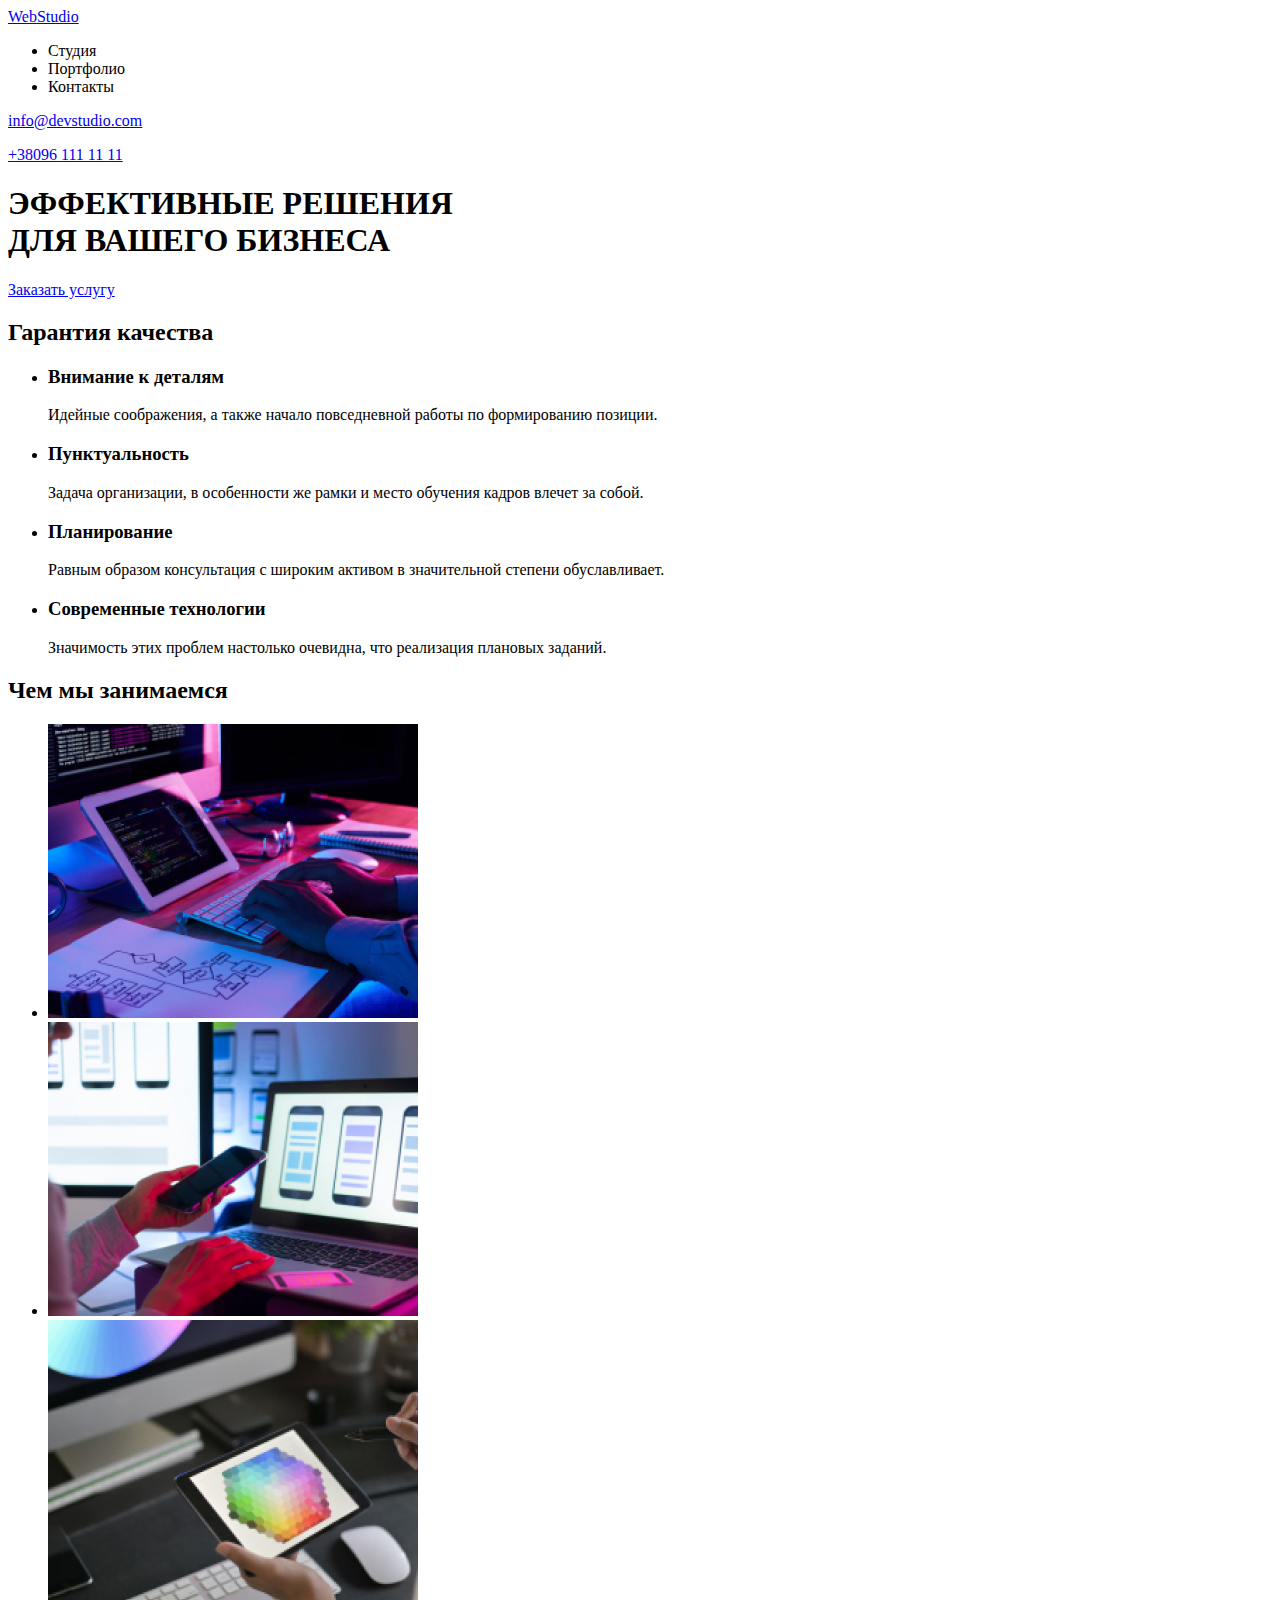
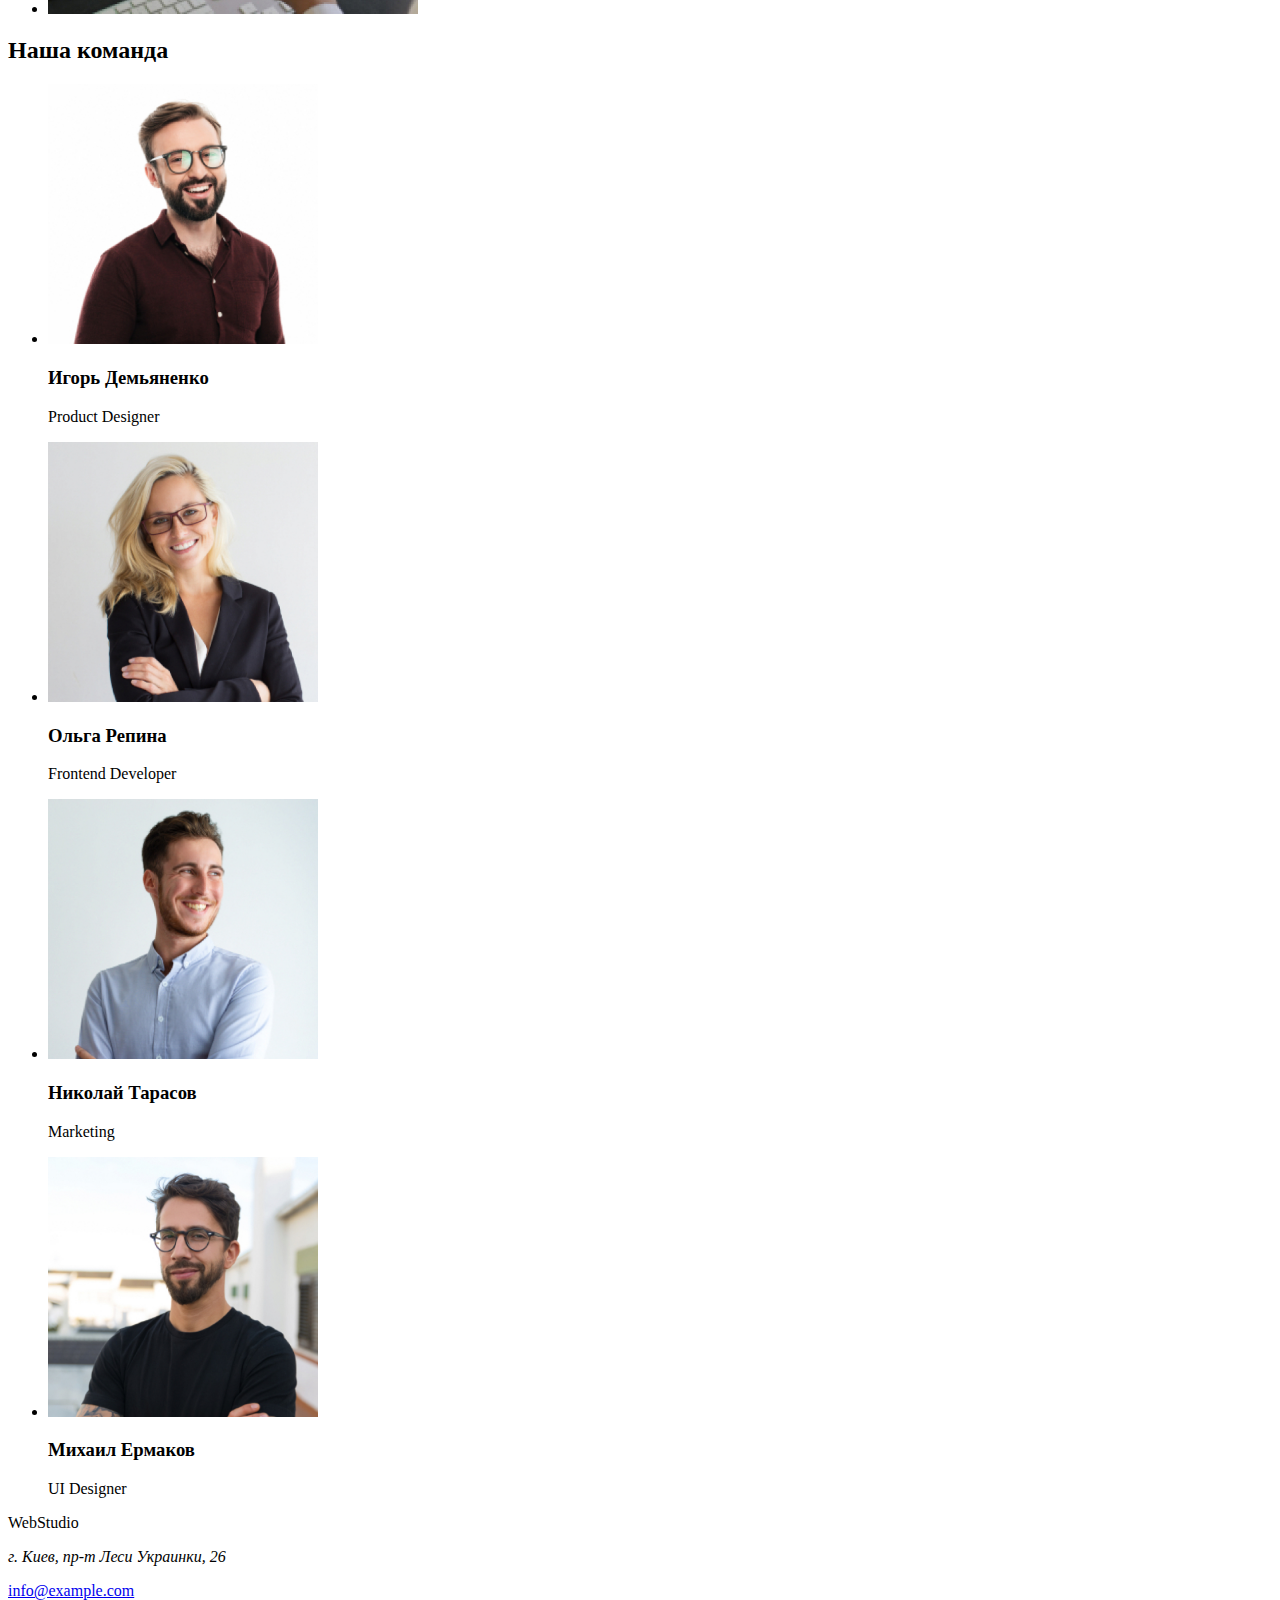
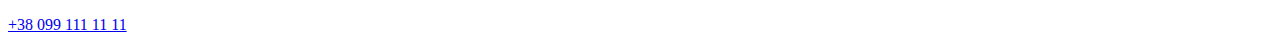
==== index.html @ a1a8df3b "Копирую домашку1 в домашку2" ====
<!DOCTYPE html>
<html lang="ru">
<head>
    <meta charset="UTF-8">
    <meta name="viewport" content="width=device-width, initial-scale=1.0">
    <title>WebStudio - разработка программного обеспечения</title>
</head>
<body>
    <header>
        <a href="./"><span>Web</span>Studio</a>
        <ul>
            <li>
                Студия
            </li>
            <li>
                Портфолио
            </li>
            <li>
                Контакты
            </li>
        </ul>
        <p><a href="mailto:info@devstudio.com">
            <!-- <img src="./images/envelope.svg" alt="mail"> -->
            info@devstudio.com</a>
        </p>
            <p><a href="tel:380961111111">
                <!-- <img src="./images/telephone.svg" alt="telephone"> -->
                +38096 111 11 11</a>
            </p>
    </header>
    <main>
        <section class="maininfo">
            <h1>ЭФФЕКТИВНЫЕ РЕШЕНИЯ <br>ДЛЯ ВАШЕГО БИЗНЕСА</h1>
            <a href="./">Заказать услугу</a>
        </section>
        <section class="qualities">
            <h2>Гарантия качества</h2>
            <ul>
                <li>
                    <!-- <img src="./images/vector-4.svg" alt="">                         -->
                    <h3>Внимание к деталям</h3>
                    <p>Идейные соображения, а также начало повседневной работы по формированию позиции.</p>
                </li>
                <li>
                    <!-- <img src="./images/vector-1.svg" alt=""> -->
                    <h3>Пунктуальность</h3>
                    <p>Задача организации, в особенности же рамки и место обучения кадров влечет за собой.</p>
                </li>
                <li>
                    <!-- <img src="images/vector-2.svg" alt=""> -->
                    <h3>Планирование</h3>
                    <p>Равным образом консультация с широким активом в значительной степени обуславливает.</p>
                </li>
                <li>
                    <!-- <img src="./images/vector-3.svg" alt=""> -->
                    <h3>Современные технологии</h3>
                    <p>Значимость этих проблем настолько очевидна, что реализация плановых заданий.</p>
                </li>
            </ul>
        </section>
<section class="what-we-do">
<h2>Чем мы занимаемся</h2>
<ul>
    <li><img src="./images/img1.jpg" alt="Программирование" width="370" height="294"></li>
    <li><img src="./images/img2.jpg" alt="Адаптация под разные устройства" width="370" height="294"></li>
    <li><img src="./images/img3.jpg" alt="Дизайн" width="370" height="294"></li>
</ul>
</section>
<section>
    <h2>Наша команда</h2>
    <ul>
        <li>
            <img src="./images/teammate1.jpg" alt="Игорь Демьяненко" width="270" height="260">
            <h3>Игорь Демьяненко</h3>
            <p>Product Designer</p>
        </li>
        <li>
            <img src="./images/teammate2.jpg" alt="Ольга Репина" width="270" height="260">
            <h3>Ольга Репина</h3>
            <p>Frontend Developer</p>
        </li>
        <li>
            <img src="./images/teammate3.jpg" alt="Николай Тарасов" width="270" height="260">
            <h3>Николай Тарасов</h3>
                <p>Marketing</p>
        </li>
        <li>
            <img src="./images/teammate4.jpg" alt="Михаил Ермаков" width="270" height="260">
            <h3>Михаил Ермаков</h3>
            <p>UI Designer</p>
        </li>
    </ul>
</section>
    </main>
    <footer>
<p><span>Web</span>Studio</p>
<address>
    г. Киев, пр-т Леси Украинки, 26
</address>
<p><a href="mailto:info@example.com">info@example.com</a></p>
<p><a href="tel:380991111111">+38 099 111 11 11</a>
</p> 
   </footer>
</body>
</html>
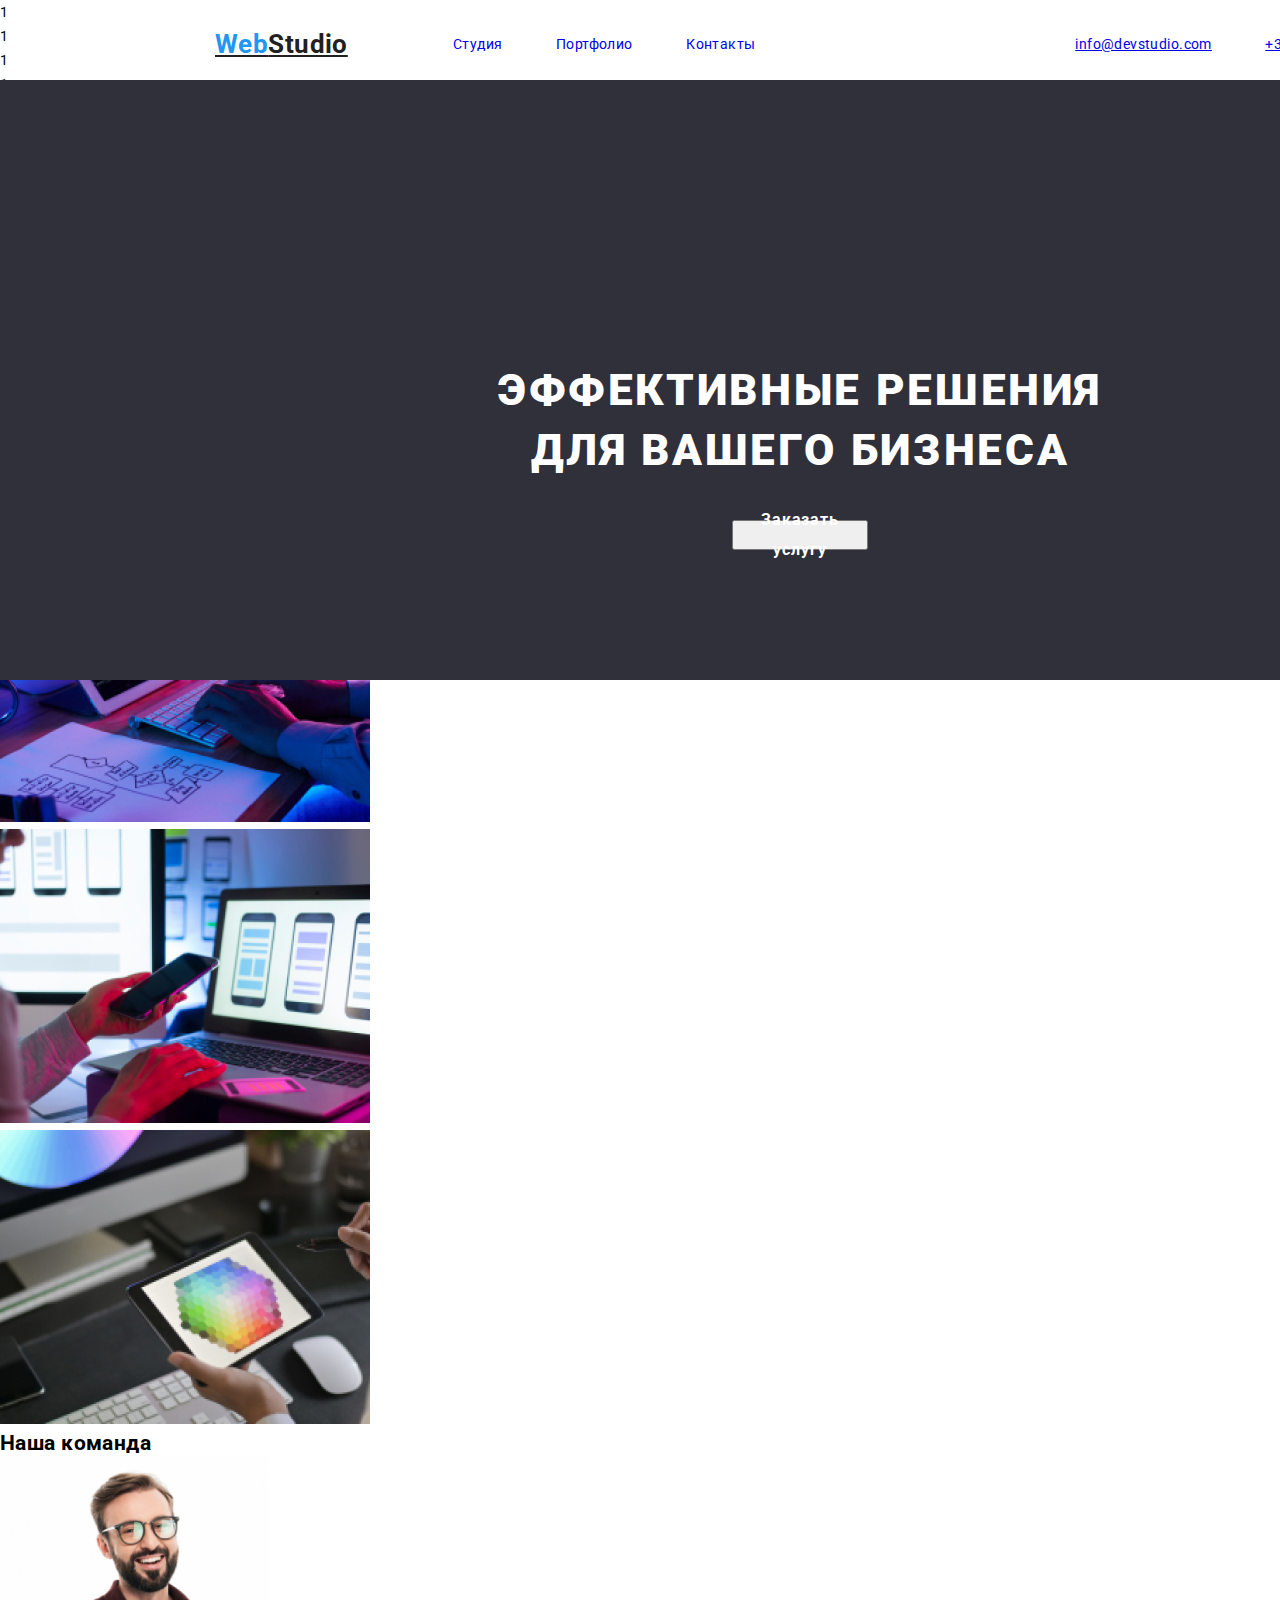
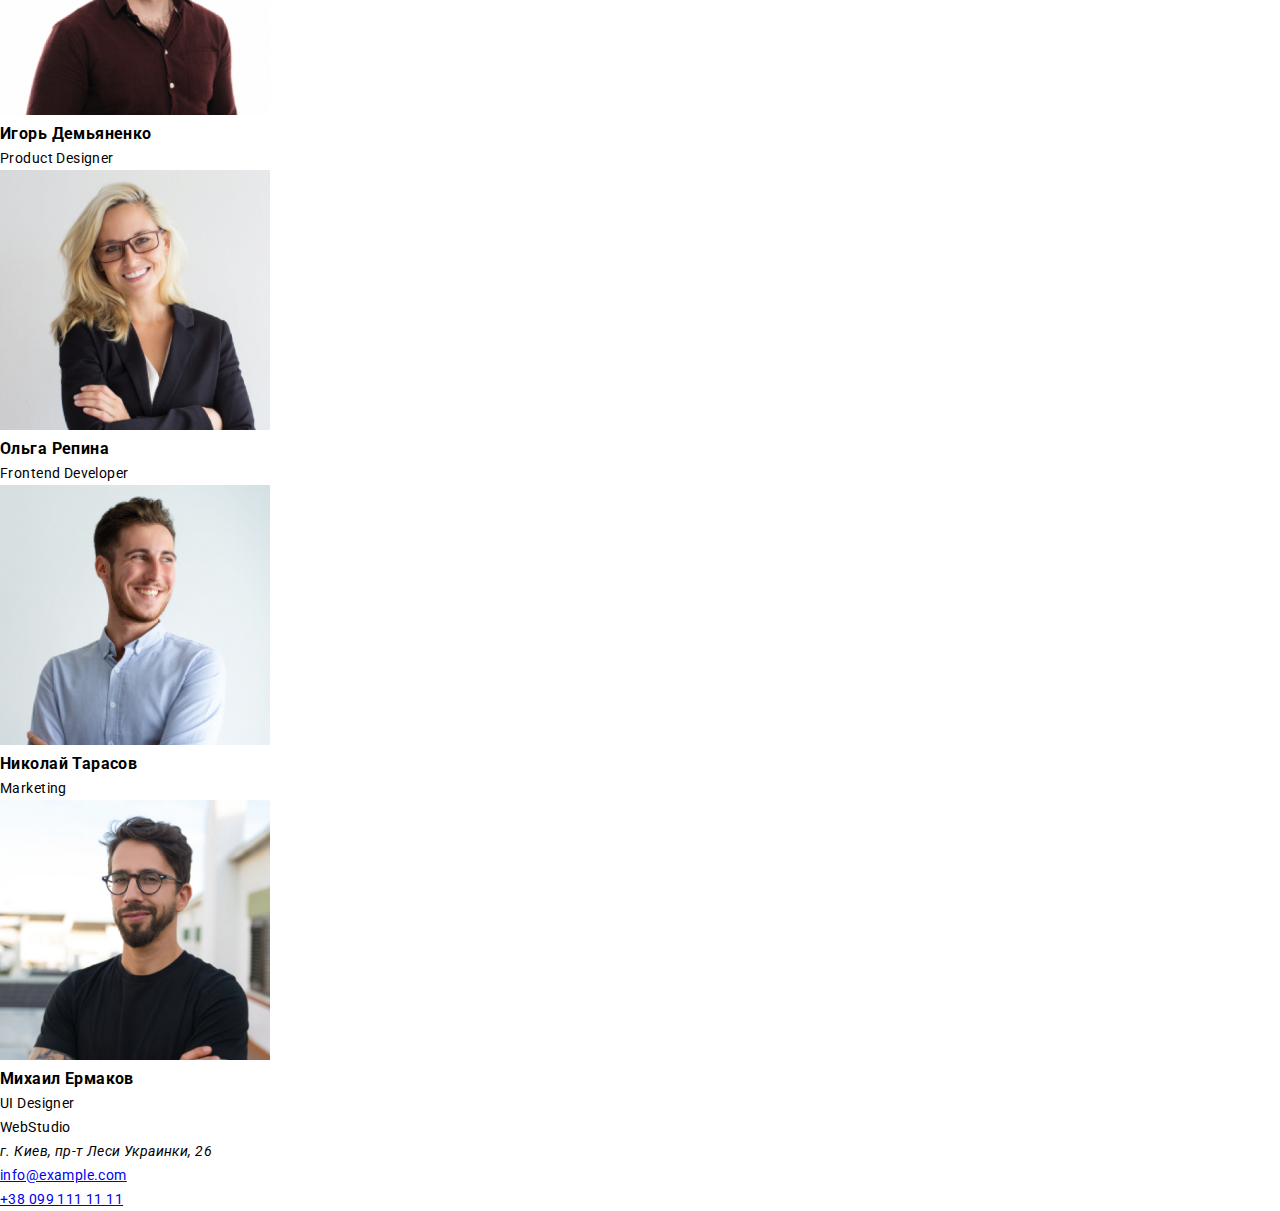
==== commit b9a293dc: "Начало верстки 2 дз" ====
--- a/index.html
+++ b/index.html
@@ -3,39 +3,47 @@
 <head>
     <meta charset="UTF-8">
     <meta name="viewport" content="width=device-width, initial-scale=1.0">
+    <link rel="stylesheet" href="./CSS/styles.css">                     
+    <link href="https://fonts.googleapis.com/css2?family=Roboto:ital,wght@0,300;1,100&display=fallback" rel="stylesheet">
+
     <title>WebStudio - разработка программного обеспечения</title>
 </head>
 <body>
     <header>
-        <a href="./"><span>Web</span>Studio</a>
-        <ul>
-            <li>
-                Студия
+        <p class="logo"><a href="./"><span>Web</span>Studio</a></p>
+        <ul class="navigation list">
+            <li class="menu-list">
+                <a href="/">Студия</a>
             </li>
-            <li>
-                Портфолио
+            <li class="menu-list">
+                <a href="/">Портфолио</a>
             </li>
-            <li>
-                Контакты
+            <li class="menu-list">
+                <a href="/">Контакты</a>
             </li>
         </ul>
-        <p><a href="mailto:info@devstudio.com">
-            <!-- <img src="./images/envelope.svg" alt="mail"> -->
-            info@devstudio.com</a>
-        </p>
-            <p><a href="tel:380961111111">
-                <!-- <img src="./images/telephone.svg" alt="telephone"> -->
-                +38096 111 11 11</a>
+        
+        <div class="header-contacts">
+            <p><a href="mailto:info@devstudio.com">
+                <!-- <img src="./images/envelope.svg" alt="mail"> -->
+                info@devstudio.com</a>
             </p>
+                <p><a href="tel:380961111111">
+                    <!-- <img src="./images/telephone.svg" alt="telephone"> -->
+                    +38096 111 11 11</a>
+                </p>
+                </div>
     </header>
+    <p>1 </p>
+    <p>1 </p><p>1 </p><p>1 </p><p>1 </p><p>1 </p><p>1 </p><p>1 </p><p>1 </p><p>1 </p><p>1 </p><p>1 </p>
     <main>
         <section class="maininfo">
             <h1>ЭФФЕКТИВНЫЕ РЕШЕНИЯ <br>ДЛЯ ВАШЕГО БИЗНЕСА</h1>
-            <a href="./">Заказать услугу</a>
-        </section>
+<button class="order-service">Заказать услугу</button>        
+</section>
         <section class="qualities">
             <h2>Гарантия качества</h2>
-            <ul>
+            <ul class="list">
                 <li>
                     <!-- <img src="./images/vector-4.svg" alt="">                         -->
                     <h3>Внимание к деталям</h3>
@@ -60,7 +68,7 @@
         </section>
 <section class="what-we-do">
 <h2>Чем мы занимаемся</h2>
-<ul>
+<ul class="list">
     <li><img src="./images/img1.jpg" alt="Программирование" width="370" height="294"></li>
     <li><img src="./images/img2.jpg" alt="Адаптация под разные устройства" width="370" height="294"></li>
     <li><img src="./images/img3.jpg" alt="Дизайн" width="370" height="294"></li>
@@ -68,7 +76,7 @@
 </section>
 <section>
     <h2>Наша команда</h2>
-    <ul>
+    <ul class="list">
         <li>
             <img src="./images/teammate1.jpg" alt="Игорь Демьяненко" width="270" height="260">
             <h3>Игорь Демьяненко</h3>
--- a/CSS/styles.css
+++ b/CSS/styles.css
@@ -0,0 +1,145 @@
+* {
+    margin: 0;
+    padding:  0px 0px 0px 0px;
+}
+:root {
+    --white:#ffffff;
+    --active: #;
+}
+body {
+    width: 1600px;
+    background-color: #ffffff;
+    font-family: Roboto;
+    font-style: normal;
+    font-weight: normal;
+    font-size: 14px;
+    line-height: 24px;    
+    letter-spacing: 0.03em;
+}
+header {
+    position: absolute;
+    width: 1600px;
+    height: 80px;
+}
+.list {
+list-style-type: none;
+}
+.logo {
+    display: inline-block;
+    position: absolute;
+    font-size: 26px;
+    left: 215px;
+    top: 32px;
+    font-weight: bold;
+
+}
+.logo a {
+    color: #212121; 
+}
+.logo span {
+    color: #2196F3;
+}
+.navigation {
+    display: inline-block;
+    position: absolute;
+    left: 453px;
+}
+.navigation .menu-list {
+    display: inline-block;
+    position: relative;
+    font-size: 14px;
+margin-right: 50px;
+    top: 32px;
+    }
+    .navigation a {
+        text-decoration: none;
+    }
+    .menu-list a:hover, .menu-list a:focus {
+color: #2196F3;
+    }
+
+.header-contacts {
+    display: inline-block;
+    position: absolute;  
+    right: 215px;
+}
+
+.header-contacts p {
+    display: inline-block;
+    position: relative;
+    margin-left: 50px;
+    top: 32px;
+}
+
+.maininfo {
+position: absolute;
+width: 1600px;
+height: 600px;
+top: 80px;
+background: url(/images/banner.png);
+}
+h1 {
+    position: absolute;
+width: 696px;
+height: 120px;
+left: 452px;
+top: 280px;
+
+font-family: Roboto;
+font-style: normal;
+font-weight: 900;
+font-size: 44px;
+line-height: 60px;
+/* or 136% */
+
+text-align: center;
+letter-spacing: 0.06em;
+text-transform: uppercase;
+
+color: #FFFFFF;
+
+}
+.order-service {
+    position: absolute;
+width: 136px;
+height: 30px;
+left: 732px;
+top: 440px;
+
+font-family: Roboto;
+font-style: normal;
+font-weight: bold;
+font-size: 16px;
+line-height: 30px;
+/* identical to box height, or 187% */
+
+display: flex;
+align-items: center;
+text-align: center;
+letter-spacing: 0.06em;
+
+color: #FFFFFF;
+}
+
+
+
+
+
+
+
+/*  
+    .navigation .menu-list2 {
+        position: absolute;
+        font-size: 16px;
+        left: 552px;
+        top: 32px;
+            }
+
+        .navigation .menu-list3 {
+            position: absolute;
+            font-size: 16px;
+            left: 724px;
+            top: 32px;
+            margin: 0 50px 0 0;
+            }
+            */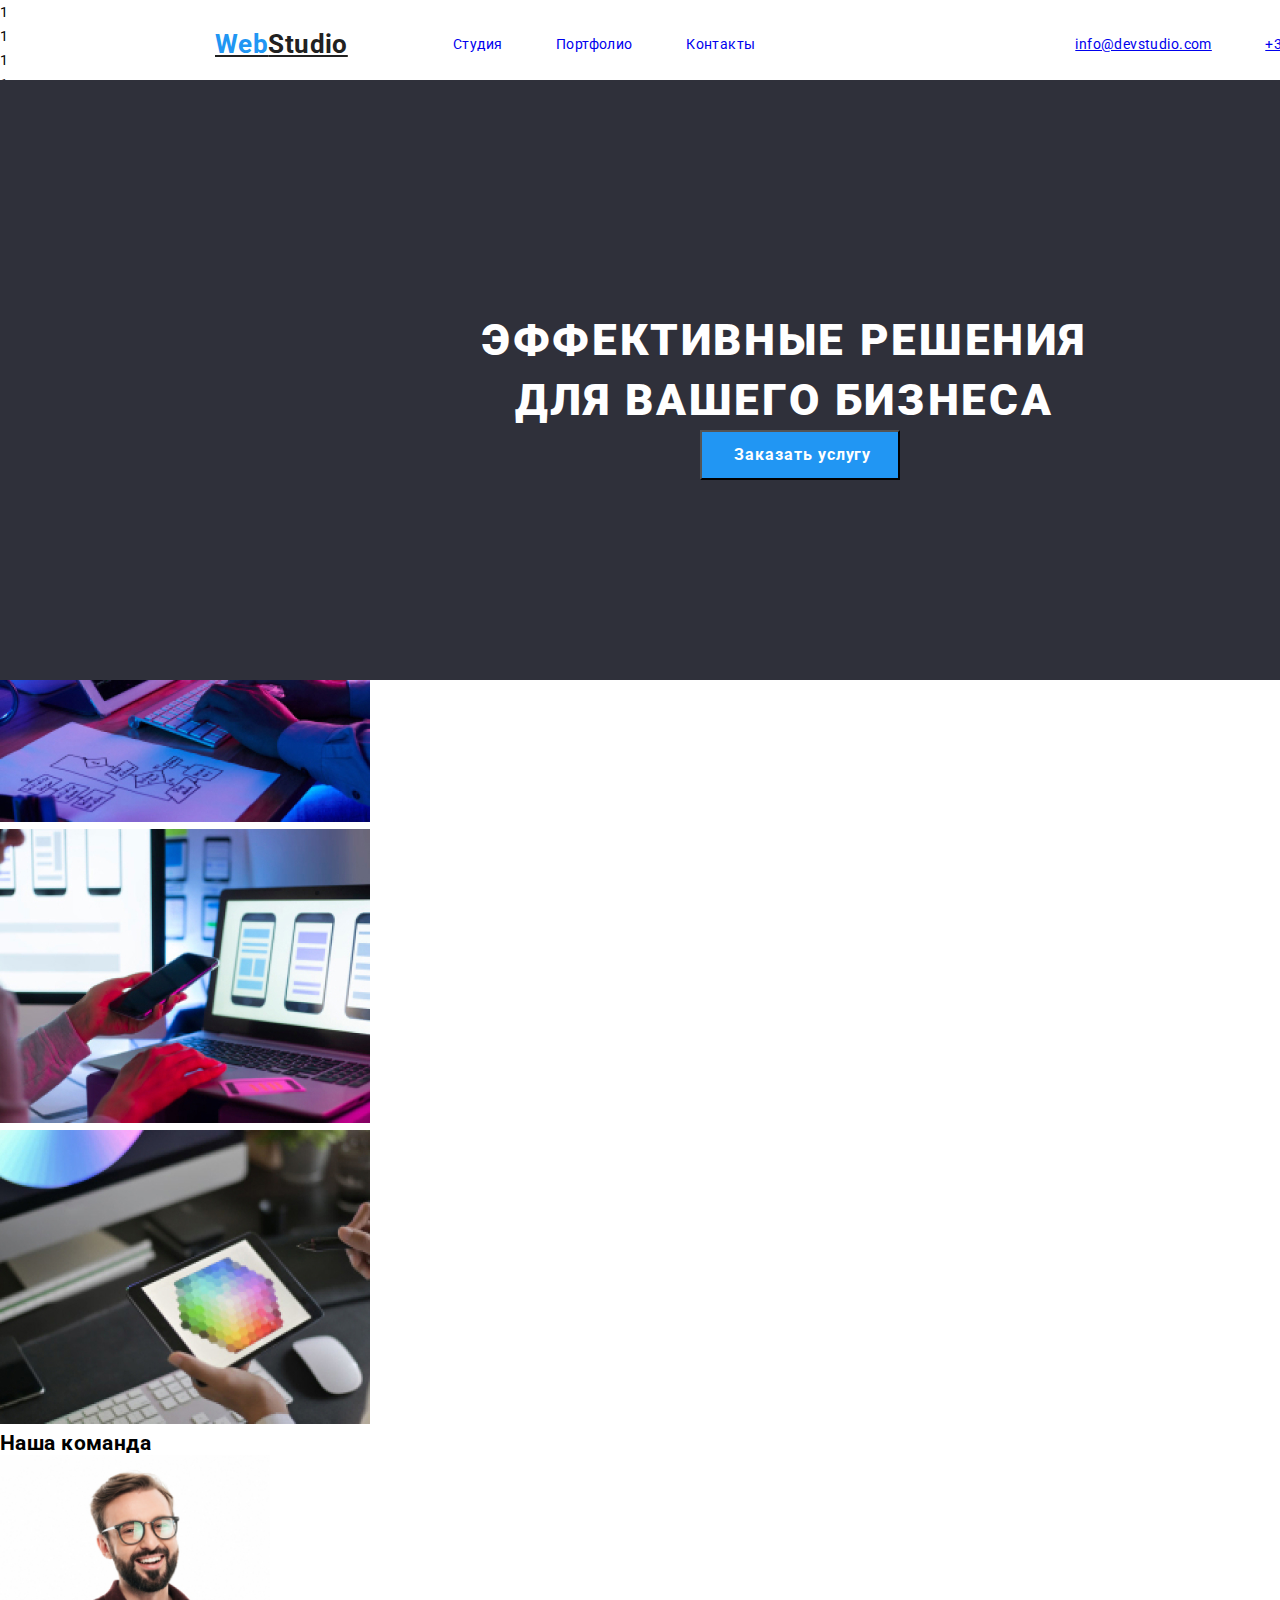
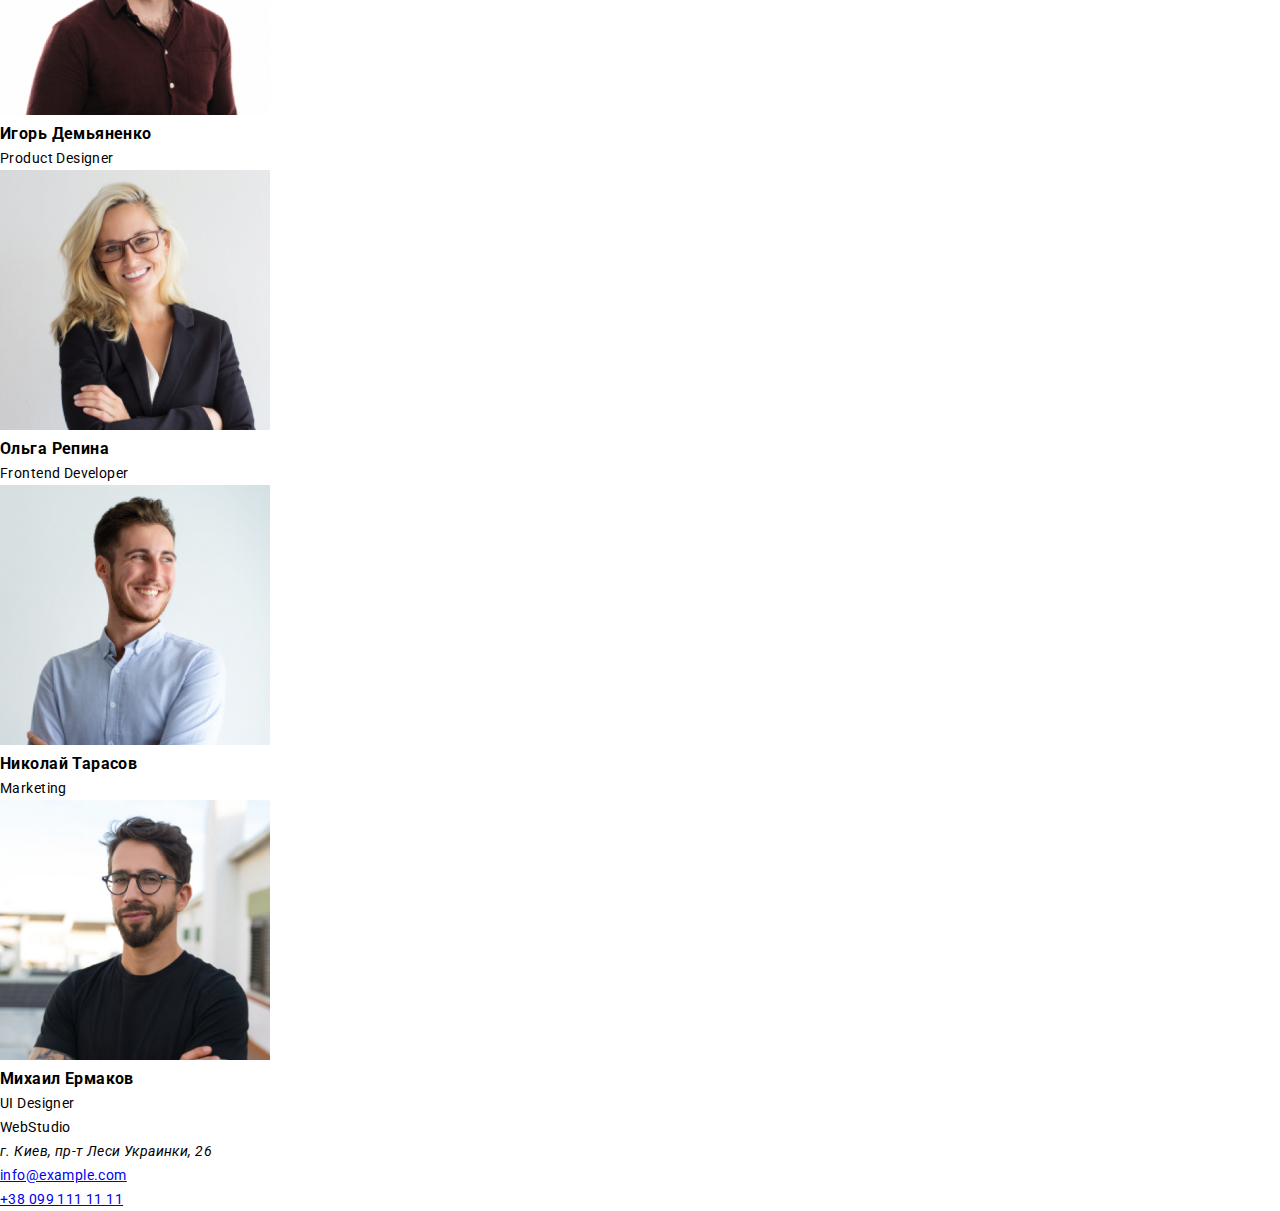
==== commit f681d282: "подкорректировал стили кнопки под баннером" ====
--- a/index.html
+++ b/index.html
@@ -38,7 +38,7 @@
     <p>1 </p><p>1 </p><p>1 </p><p>1 </p><p>1 </p><p>1 </p><p>1 </p><p>1 </p><p>1 </p><p>1 </p><p>1 </p>
     <main>
         <section class="maininfo">
-            <h1>ЭФФЕКТИВНЫЕ РЕШЕНИЯ <br>ДЛЯ ВАШЕГО БИЗНЕСА</h1>
+            <h1 class="mainslogan">ЭФФЕКТИВНЫЕ РЕШЕНИЯ <br>ДЛЯ ВАШЕГО БИЗНЕСА</h1>
 <button class="order-service">Заказать услугу</button>        
 </section>
         <section class="qualities">
--- a/CSS/styles.css
+++ b/CSS/styles.css
@@ -76,48 +76,44 @@
 width: 1600px;
 height: 600px;
 top: 80px;
-background: url(/images/banner.png);
+background: url(../images/banner.png);
 }
-h1 {
-    position: absolute;
-width: 696px;
-height: 120px;
+.mainslogan {
+position: absolute;
 left: 452px;
-top: 280px;
-
+top: 200px;
+padding: 30px;
 font-family: Roboto;
 font-style: normal;
 font-weight: 900;
 font-size: 44px;
 line-height: 60px;
-/* or 136% */
-
 text-align: center;
 letter-spacing: 0.06em;
 text-transform: uppercase;
 
 color: #FFFFFF;
-
+button {
+    background-color: #2196F3;
+}
 }
 .order-service {
     position: absolute;
-width: 136px;
-height: 30px;
-left: 732px;
-top: 440px;
-
+width: 200px;
+height: 50px;
+background-color: #2196F3;
+left: 700px;
+top: 350px;
 font-family: Roboto;
 font-style: normal;
 font-weight: bold;
 font-size: 16px;
 line-height: 30px;
-/* identical to box height, or 187% */
-
 display: flex;
 align-items: center;
 text-align: center;
 letter-spacing: 0.06em;
-
+padding:0 0 0 32px;
 color: #FFFFFF;
 }
 
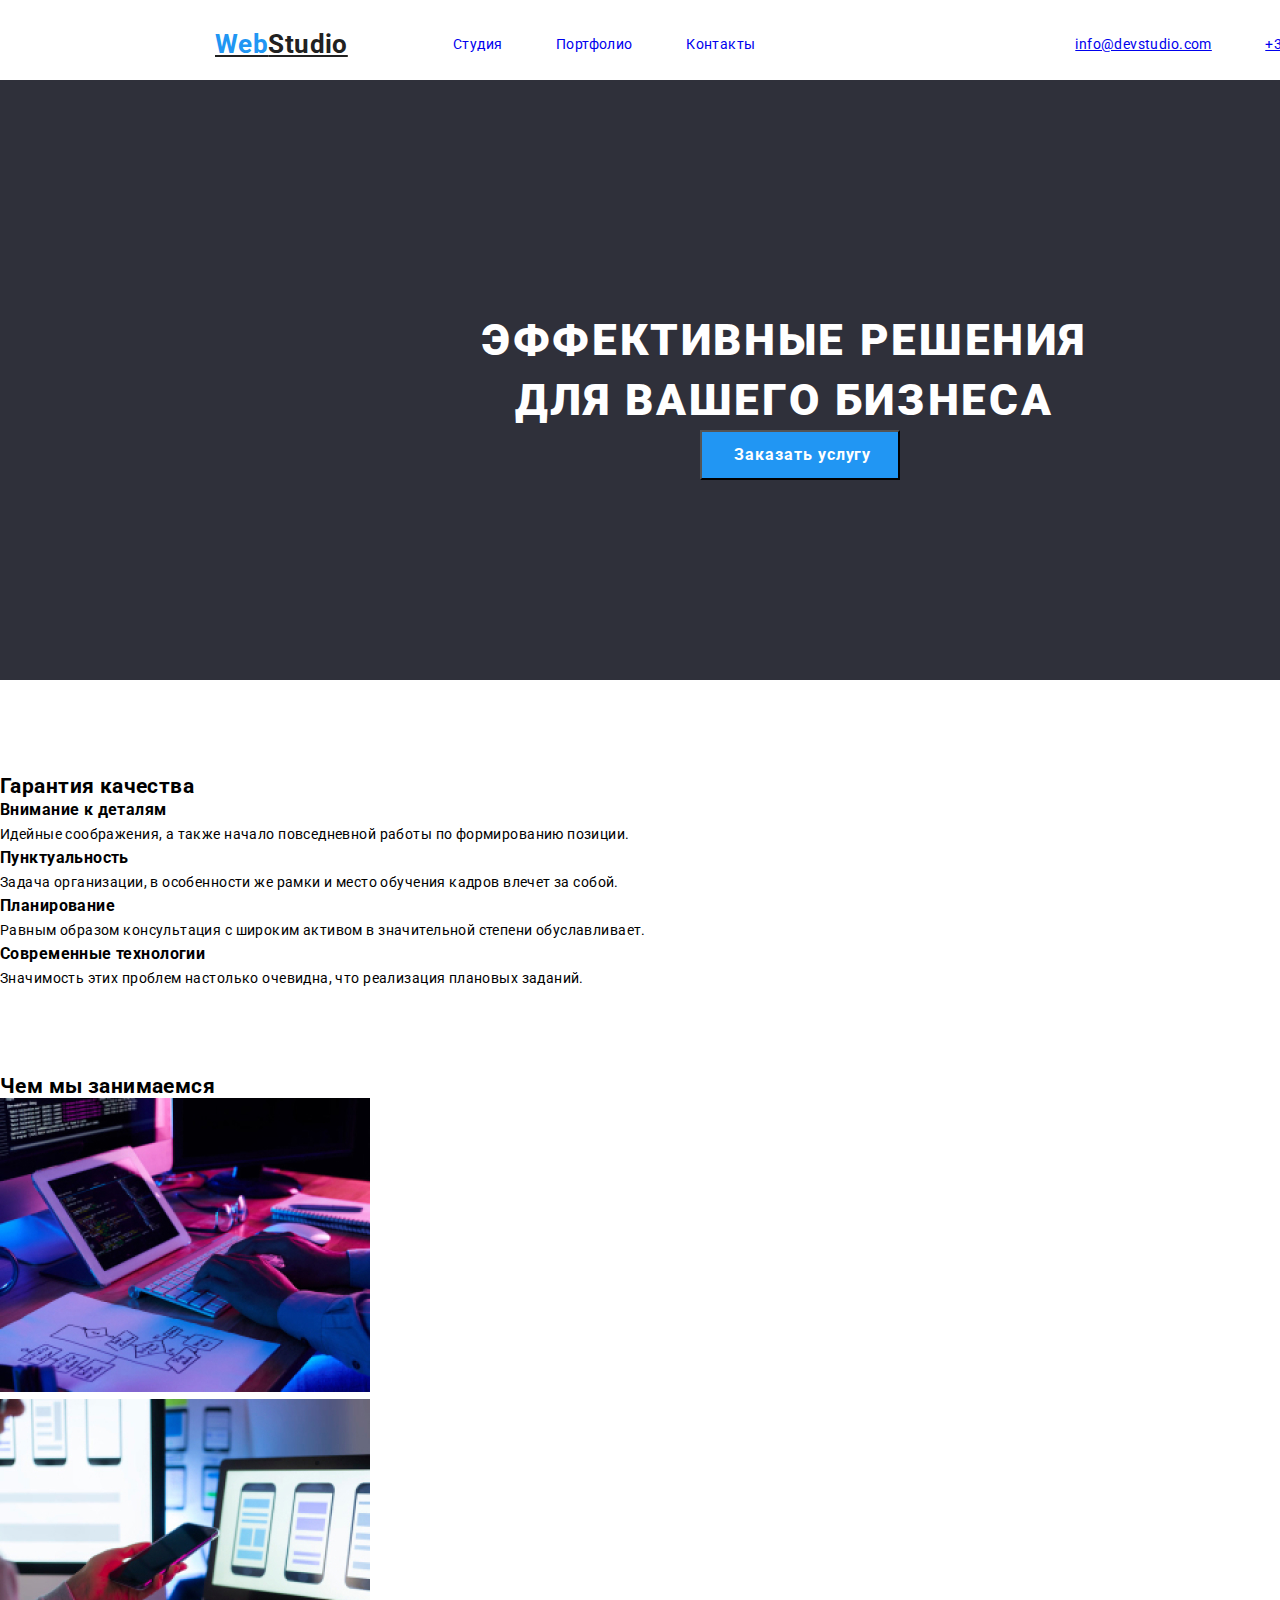
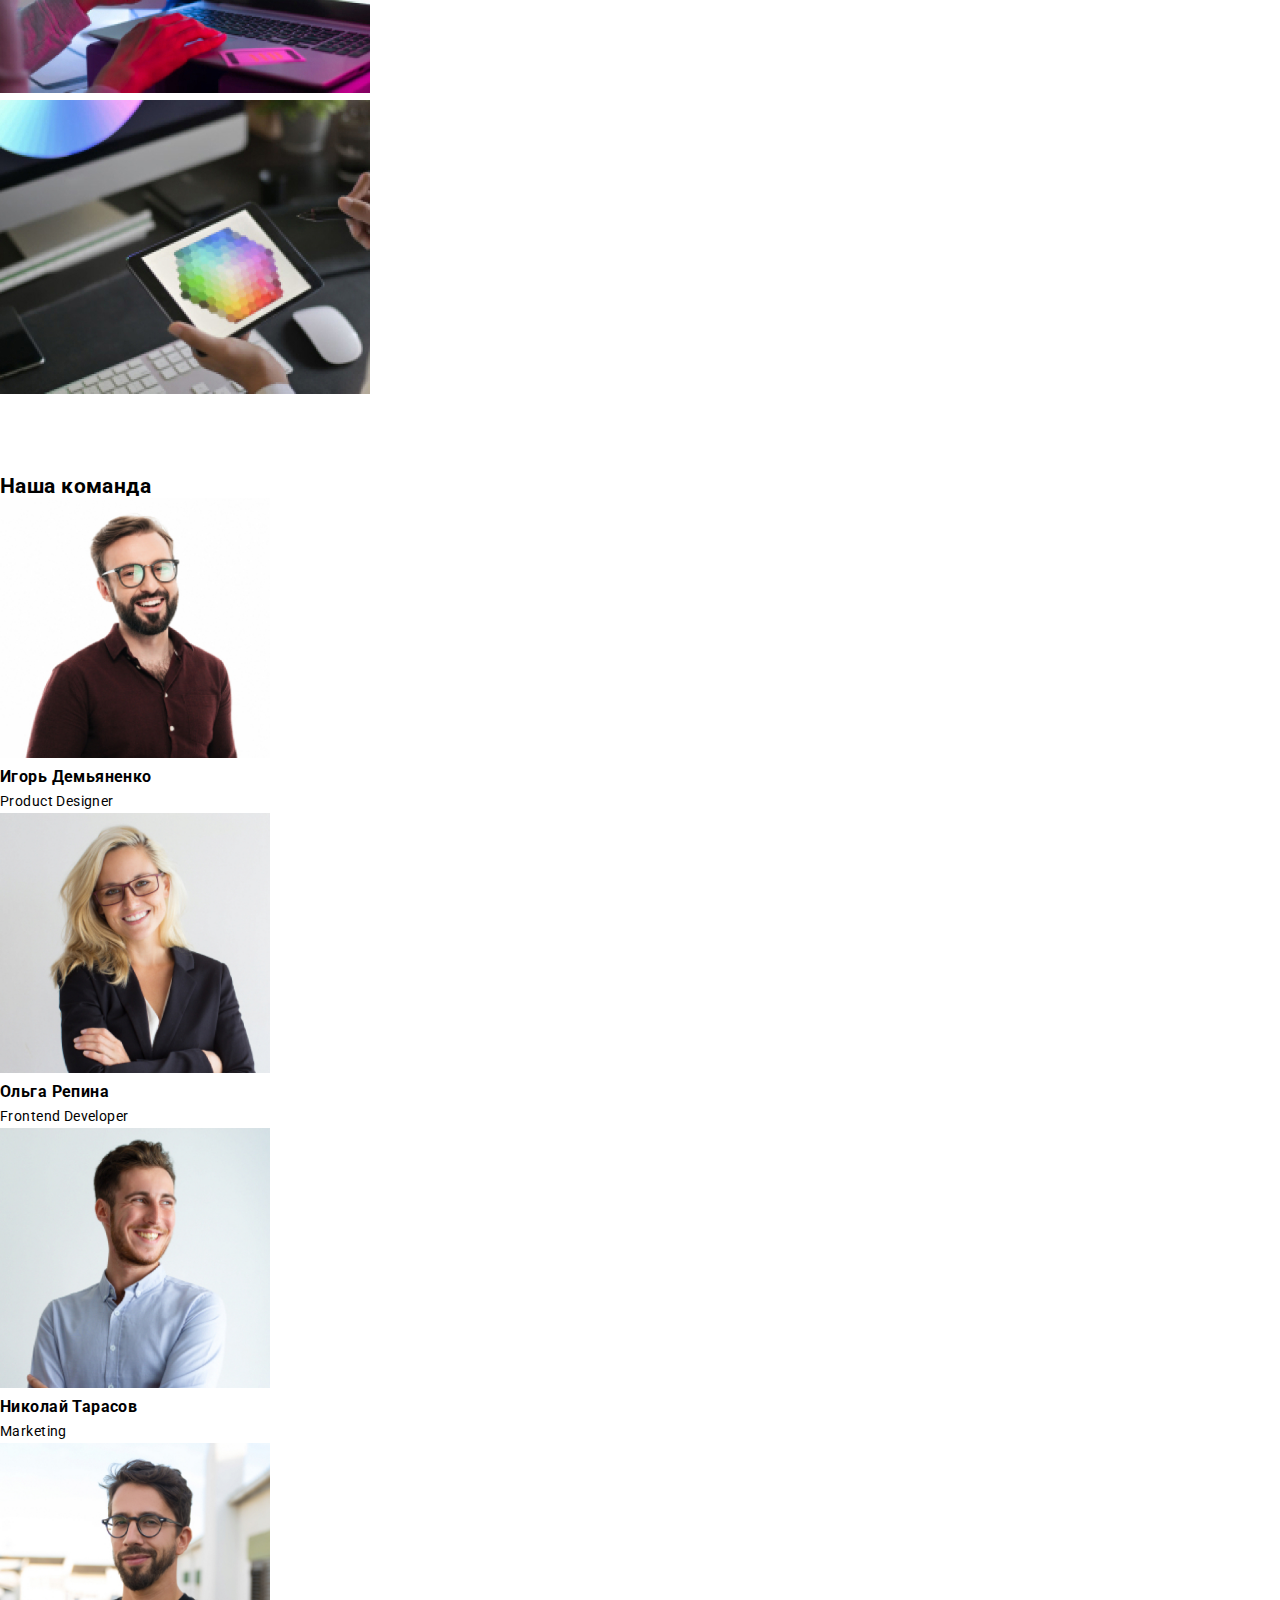
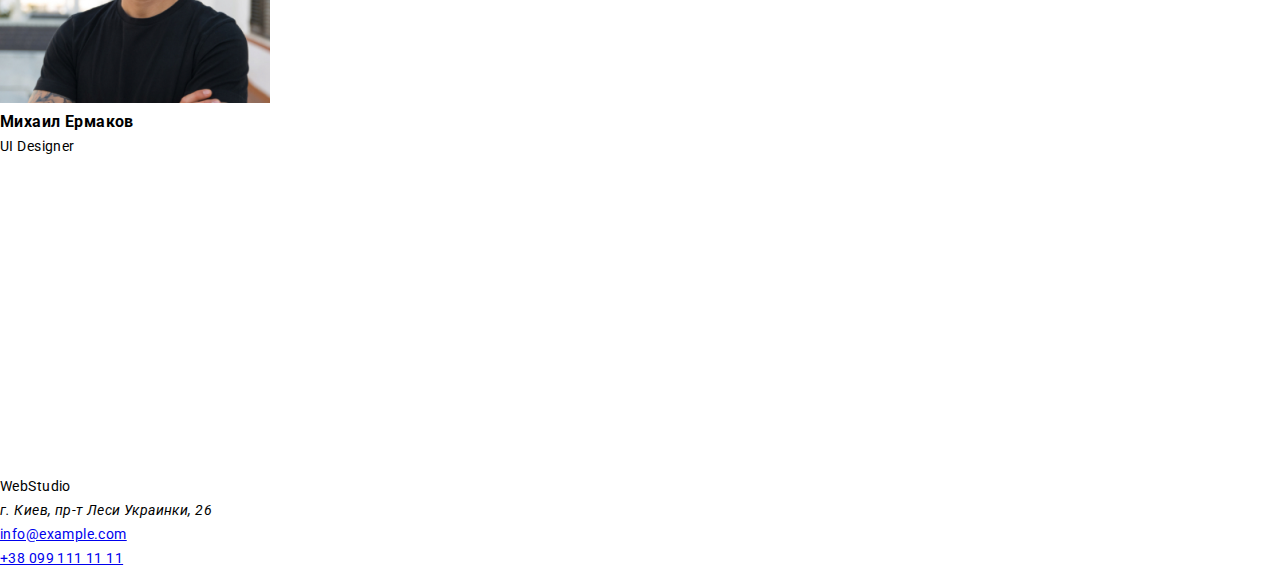
==== commit c9586c5a: "Добавляем разметку страницы портфолио" ====
--- a/index.html
+++ b/index.html
@@ -4,7 +4,7 @@
     <meta charset="UTF-8">
     <meta name="viewport" content="width=device-width, initial-scale=1.0">
     <link rel="stylesheet" href="./CSS/styles.css">                     
-    <link href="https://fonts.googleapis.com/css2?family=Roboto:ital,wght@0,300;1,100&display=fallback" rel="stylesheet">
+    <link href="https://fonts.googleapis.com/css2?family=Roboto:ital,wght@0,400;1,100&display=fallback" rel="stylesheet">
 
     <title>WebStudio - разработка программного обеспечения</title>
 </head>
@@ -13,10 +13,10 @@
         <p class="logo"><a href="./"><span>Web</span>Studio</a></p>
         <ul class="navigation list">
             <li class="menu-list">
-                <a href="/">Студия</a>
+                <a href="./">Студия</a>
             </li>
             <li class="menu-list">
-                <a href="/">Портфолио</a>
+                <a href="/portfolio.html">Портфолио</a>
             </li>
             <li class="menu-list">
                 <a href="/">Контакты</a>
@@ -34,8 +34,6 @@
                 </p>
                 </div>
     </header>
-    <p>1 </p>
-    <p>1 </p><p>1 </p><p>1 </p><p>1 </p><p>1 </p><p>1 </p><p>1 </p><p>1 </p><p>1 </p><p>1 </p><p>1 </p>
     <main>
         <section class="maininfo">
             <h1 class="mainslogan">ЭФФЕКТИВНЫЕ РЕШЕНИЯ <br>ДЛЯ ВАШЕГО БИЗНЕСА</h1>
@@ -74,7 +72,7 @@
     <li><img src="./images/img3.jpg" alt="Дизайн" width="370" height="294"></li>
 </ul>
 </section>
-<section>
+<section class="our-team">
     <h2>Наша команда</h2>
     <ul class="list">
         <li>
--- a/CSS/styles.css
+++ b/CSS/styles.css
@@ -91,11 +91,10 @@
 text-align: center;
 letter-spacing: 0.06em;
 text-transform: uppercase;
-
 color: #FFFFFF;
+}
 button {
     background-color: #2196F3;
-}
 }
 .order-service {
     position: absolute;
@@ -116,6 +115,49 @@
 padding:0 0 0 32px;
 color: #FFFFFF;
 }
+.qualities {
+    position: absolute;
+    top:774px;
+}
+.what-we-do {
+    position: absolute;
+    top:1074px;
+}
+.our-team{
+    position: absolute;
+    top:2074px;
+}
+.examples {
+    position: absolute;
+    top:262px;
+}
+.examples li {
+margin: 0 30px 30px 0;
+}
+
+.invisible {
+    display:none;
+}
+.filter-of-works {
+    position: absolute;
+top:174px;
+}
+.filter-of-works li {
+    display: inline-flex;
+    position: relative;
+    border: 1px solid #F5F4FA;
+    background: #F5F4FA;
+border-radius: 4px;
+font-style: normal;
+font-weight: 500;
+font-size: 16px;
+line-height: 26px;
+padding: 6px 22px;
+}
+.filter-of-works li:hover, .filter-of-works li:focus {
+  background: #2196F3;
+  color:#ffffff;
+}
 
 
 
@@ -123,19 +165,16 @@
 
 
 
-/*  
-    .navigation .menu-list2 {
-        position: absolute;
-        font-size: 16px;
-        left: 552px;
-        top: 32px;
-            }
 
-        .navigation .menu-list3 {
-            position: absolute;
-            font-size: 16px;
-            left: 724px;
-            top: 32px;
-            margin: 0 50px 0 0;
-            }
-            */+
+
+
+
+
+
+
+
+footer {
+    position: absolute;
+    top:3674px;
+}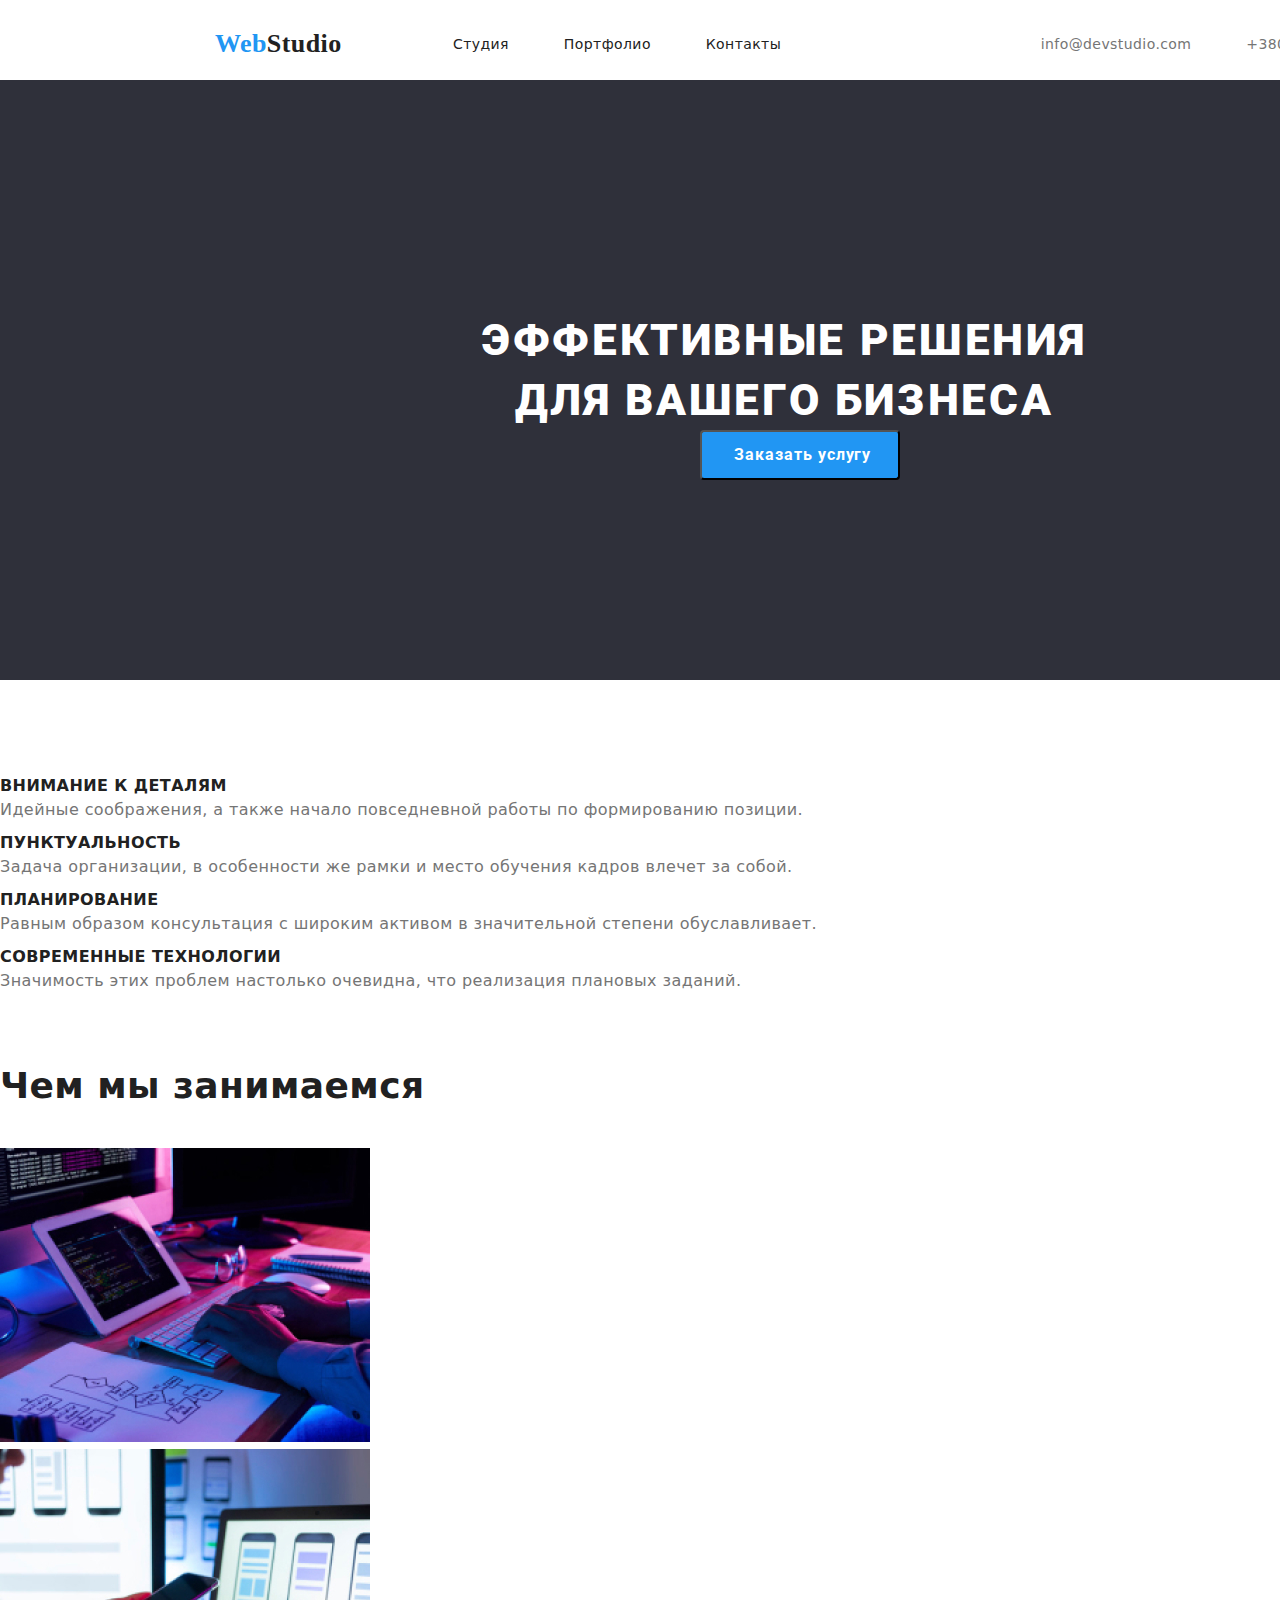
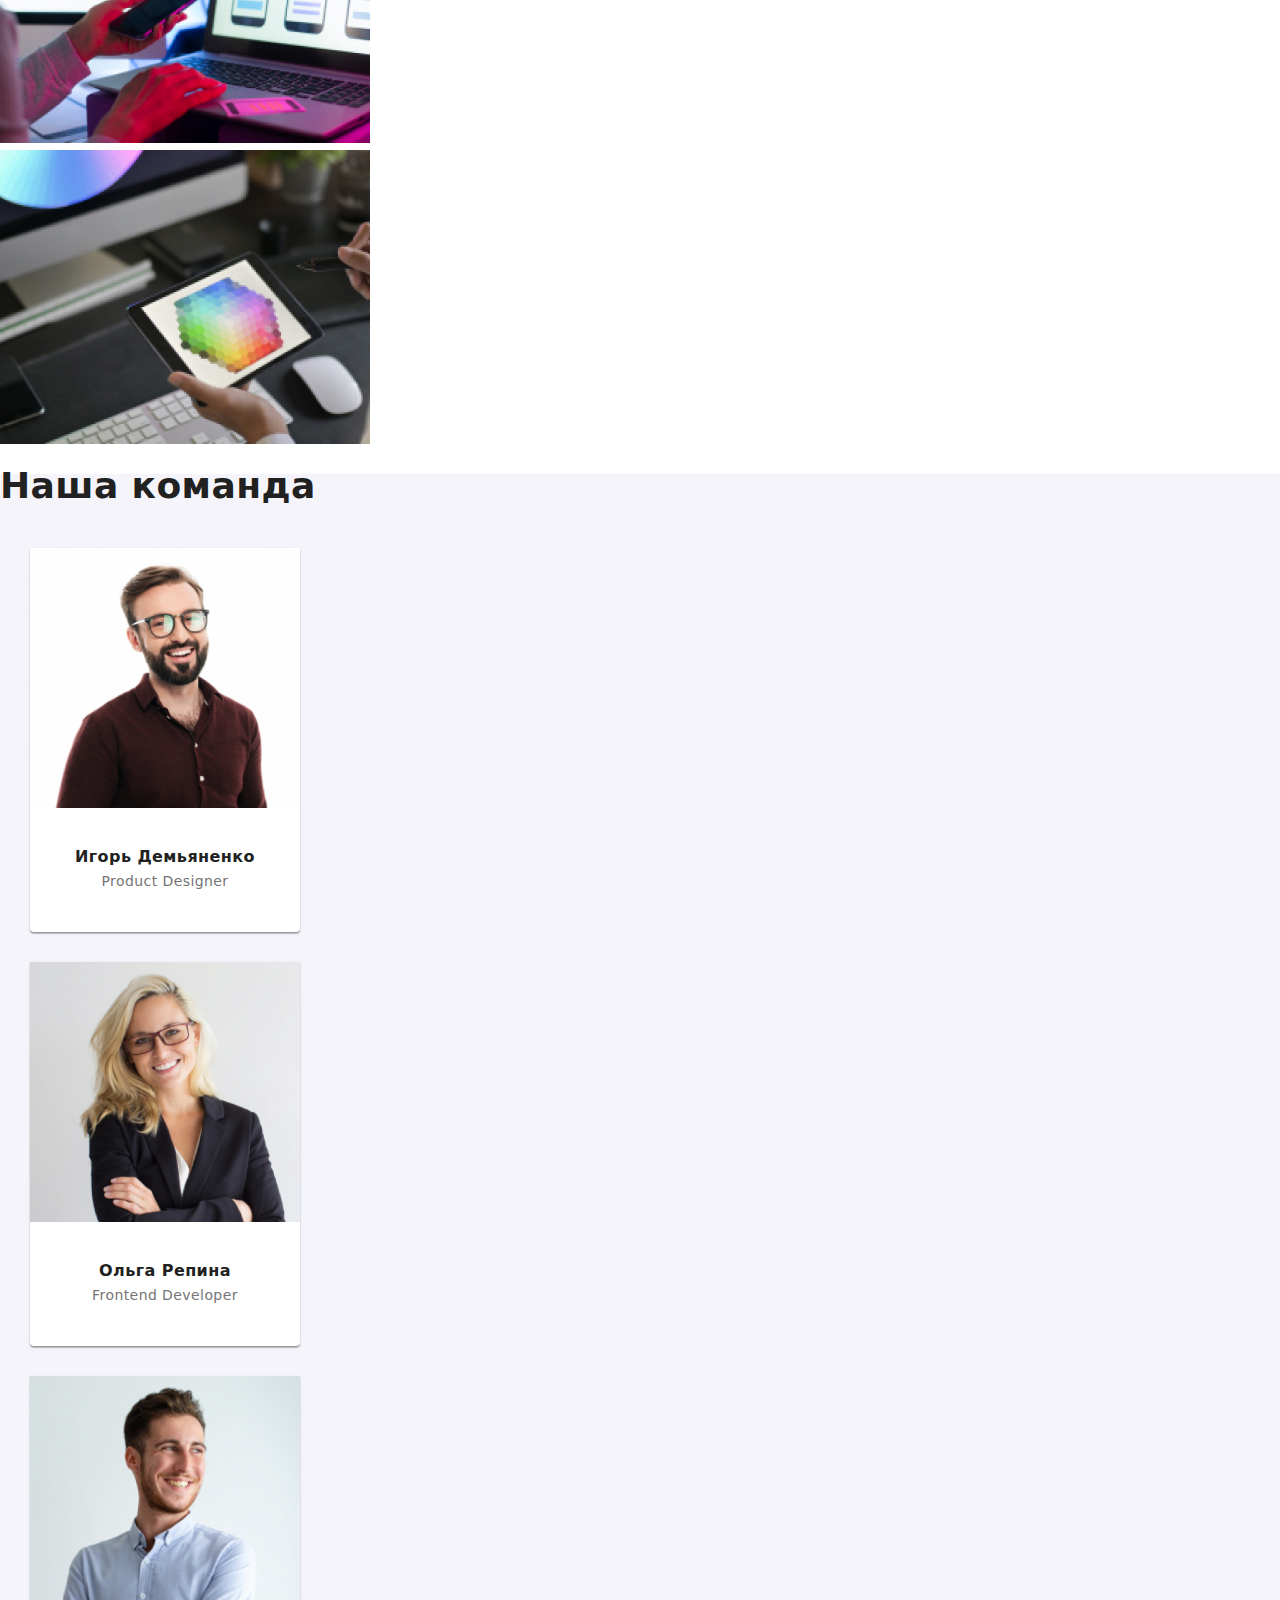
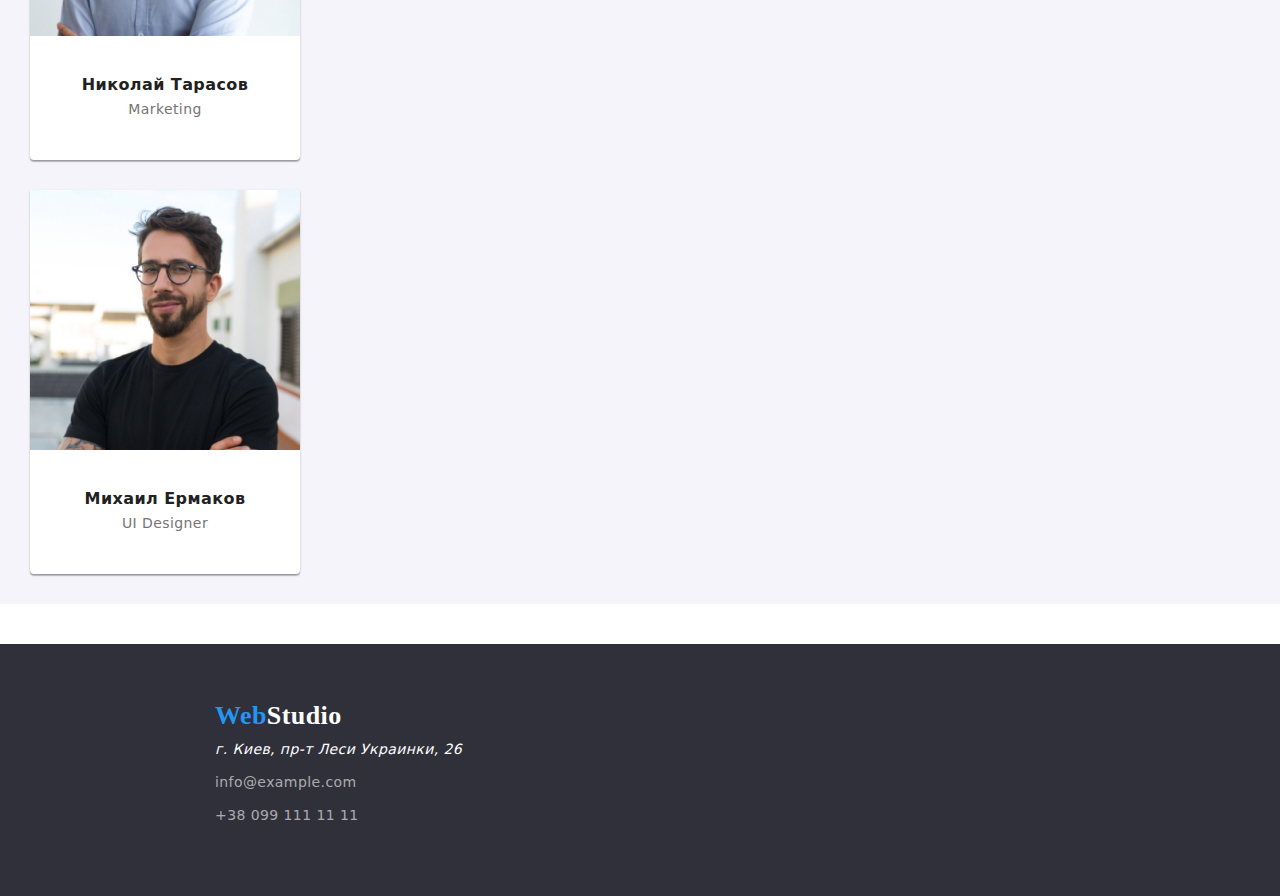
==== commit 62db7f8d: "1-я версия дз2" ====
--- a/index.html
+++ b/index.html
@@ -3,7 +3,8 @@
 <head>
     <meta charset="UTF-8">
     <meta name="viewport" content="width=device-width, initial-scale=1.0">
-    <link rel="stylesheet" href="./CSS/styles.css">                     
+    <link rel="stylesheet" href="./CSS/styles.css">  
+    <link rel="stylesheet" href="./CSS/normalize.css">                   
     <link href="https://fonts.googleapis.com/css2?family=Roboto:ital,wght@0,400;1,100&display=fallback" rel="stylesheet">
 
     <title>WebStudio - разработка программного обеспечения</title>
@@ -16,7 +17,7 @@
                 <a href="./">Студия</a>
             </li>
             <li class="menu-list">
-                <a href="/portfolio.html">Портфолио</a>
+                <a href="../portfolio.html">Портфолио</a>
             </li>
             <li class="menu-list">
                 <a href="/">Контакты</a>
@@ -40,7 +41,7 @@
 <button class="order-service">Заказать услугу</button>        
 </section>
         <section class="qualities">
-            <h2>Гарантия качества</h2>
+            <h2 class="invisible">Гарантия качества</h2>
             <ul class="list">
                 <li>
                     <!-- <img src="./images/vector-4.svg" alt="">                         -->
@@ -77,31 +78,32 @@
     <ul class="list">
         <li>
             <img src="./images/teammate1.jpg" alt="Игорь Демьяненко" width="270" height="260">
-            <h3>Игорь Демьяненко</h3>
-            <p>Product Designer</p>
+            <div class="teammate"><h3>Игорь Демьяненко</h3>
+                <p>Product Designer</p></div>
         </li>
         <li>
             <img src="./images/teammate2.jpg" alt="Ольга Репина" width="270" height="260">
-            <h3>Ольга Репина</h3>
-            <p>Frontend Developer</p>
+            <div class="teammate"><h3>Ольга Репина</h3>
+                <p>Frontend Developer</p></div>
         </li>
         <li>
             <img src="./images/teammate3.jpg" alt="Николай Тарасов" width="270" height="260">
-            <h3>Николай Тарасов</h3>
-                <p>Marketing</p>
+            <div class="teammate"><h3>Николай Тарасов</h3>
+                <p>Marketing</p></div>
         </li>
         <li>
             <img src="./images/teammate4.jpg" alt="Михаил Ермаков" width="270" height="260">
-            <h3>Михаил Ермаков</h3>
-            <p>UI Designer</p>
+            <div class="teammate"><h3>Михаил Ермаков</h3>
+                <p>UI Designer</p></div>
         </li>
     </ul>
 </section>
     </main>
     <footer>
-<p><span>Web</span>Studio</p>
+<p class="footer-logo"><span>Web</span>Studio</p>
 <address>
-    г. Киев, пр-т Леси Украинки, 26
+<p>   г. Киев, пр-т Леси Украинки, 26
+</p>
 </address>
 <p><a href="mailto:info@example.com">info@example.com</a></p>
 <p><a href="tel:380991111111">+38 099 111 11 11</a>
--- a/CSS/styles.css
+++ b/CSS/styles.css
@@ -3,18 +3,36 @@
     padding:  0px 0px 0px 0px;
 }
 :root {
-    --white:#ffffff;
-    --active: #;
+    --white: #ffffff;
+    --active: #757575;
+    --black: #212121;
+    --blue: #2196F3;
+    --white-transp:rgba(255, 255, 255, 0.6);
+    --gray: #F5F4FA;
 }
 body {
     width: 1600px;
-    background-color: #ffffff;
+    background-color: var(--white);
     font-family: Roboto;
     font-style: normal;
     font-weight: normal;
     font-size: 14px;
     line-height: 24px;    
     letter-spacing: 0.03em;
+    color: var(--active);
+}
+h1, h2, h3, h4, h5, h6 {
+    color: var(--black);
+}
+h2 {
+    font-size: 36px;
+    margin: 0 0 50px 0;
+}
+h3 {
+    font-size: 16px;
+}
+p {
+    margin: 0 0 9px 0;
 }
 header {
     position: absolute;
@@ -31,13 +49,15 @@
     left: 215px;
     top: 32px;
     font-weight: bold;
-
+    font-family: Raleway;
+    font-style: normal;
 }
 .logo a {
-    color: #212121; 
+    color: var(--black); 
+    text-decoration: none;
 }
 .logo span {
-    color: #2196F3;
+    color: var(--blue);
 }
 .navigation {
     display: inline-block;
@@ -53,9 +73,10 @@
     }
     .navigation a {
         text-decoration: none;
+        color: var(--black);
     }
     .menu-list a:hover, .menu-list a:focus {
-color: #2196F3;
+color: var(--blue);
     }
 
 .header-contacts {
@@ -69,6 +90,13 @@
     position: relative;
     margin-left: 50px;
     top: 32px;
+}
+.header-contacts a{
+    color: var(--active);
+    text-decoration: none;
+}
+.header-contacts a:hover, .header-contacts a:focus {
+    color: var(--blue);
 }
 
 .maininfo {
@@ -91,16 +119,16 @@
 text-align: center;
 letter-spacing: 0.06em;
 text-transform: uppercase;
-color: #FFFFFF;
+color: var(--white);
 }
 button {
-    background-color: #2196F3;
+    background-color: var(--blue);
 }
 .order-service {
     position: absolute;
 width: 200px;
 height: 50px;
-background-color: #2196F3;
+background-color: var(--blue);
 left: 700px;
 top: 350px;
 font-family: Roboto;
@@ -113,11 +141,17 @@
 text-align: center;
 letter-spacing: 0.06em;
 padding:0 0 0 32px;
-color: #FFFFFF;
+color: var(--white);
+border-radius: 4px;
+
 }
 .qualities {
     position: absolute;
     top:774px;
+    font-size: 16px;
+}
+.qualities h3 {
+    text-transform: uppercase;
 }
 .what-we-do {
     position: absolute;
@@ -126,6 +160,20 @@
 .our-team{
     position: absolute;
     top:2074px;
+    background: var(--gray);
+    width: 1600px;
+}
+.our-team li {
+    background: var(--white);  
+    box-shadow: 0px 1px 3px rgba(0, 0, 0, 0.12), 0px 1px 1px rgba(0, 0, 0, 0.14), 0px 2px 1px rgba(0, 0, 0, 0.2);
+    border-radius: 0px 0px 4px 4px;
+    margin: 30px;
+    width: 270px;
+}
+.teammate {
+    text-align: center;
+    padding: 30px 0 30px 0;
+
 }
 .examples {
     position: absolute;
@@ -155,8 +203,8 @@
 padding: 6px 22px;
 }
 .filter-of-works li:hover, .filter-of-works li:focus {
-  background: #2196F3;
-  color:#ffffff;
+  background: var(--blue);
+  color: var(--white);
 }
 
 
@@ -176,5 +224,22 @@
 
 footer {
     position: absolute;
-    top:3674px;
+    top:3844px;
+    background: url(../images/banner.png);
+    color: var(--white);
+    padding: 60px 215px 60px 215px;
+}
+footer a {
+color: var(--white-transp);
+text-decoration: none;
+}
+.footer-logo {
+    font-size: 26px;
+    font-weight: bold;
+    font-family: Raleway;
+    font-style: normal;
+    width: 1600px;
+}
+.footer-logo span {
+    color: var(--blue);
 }